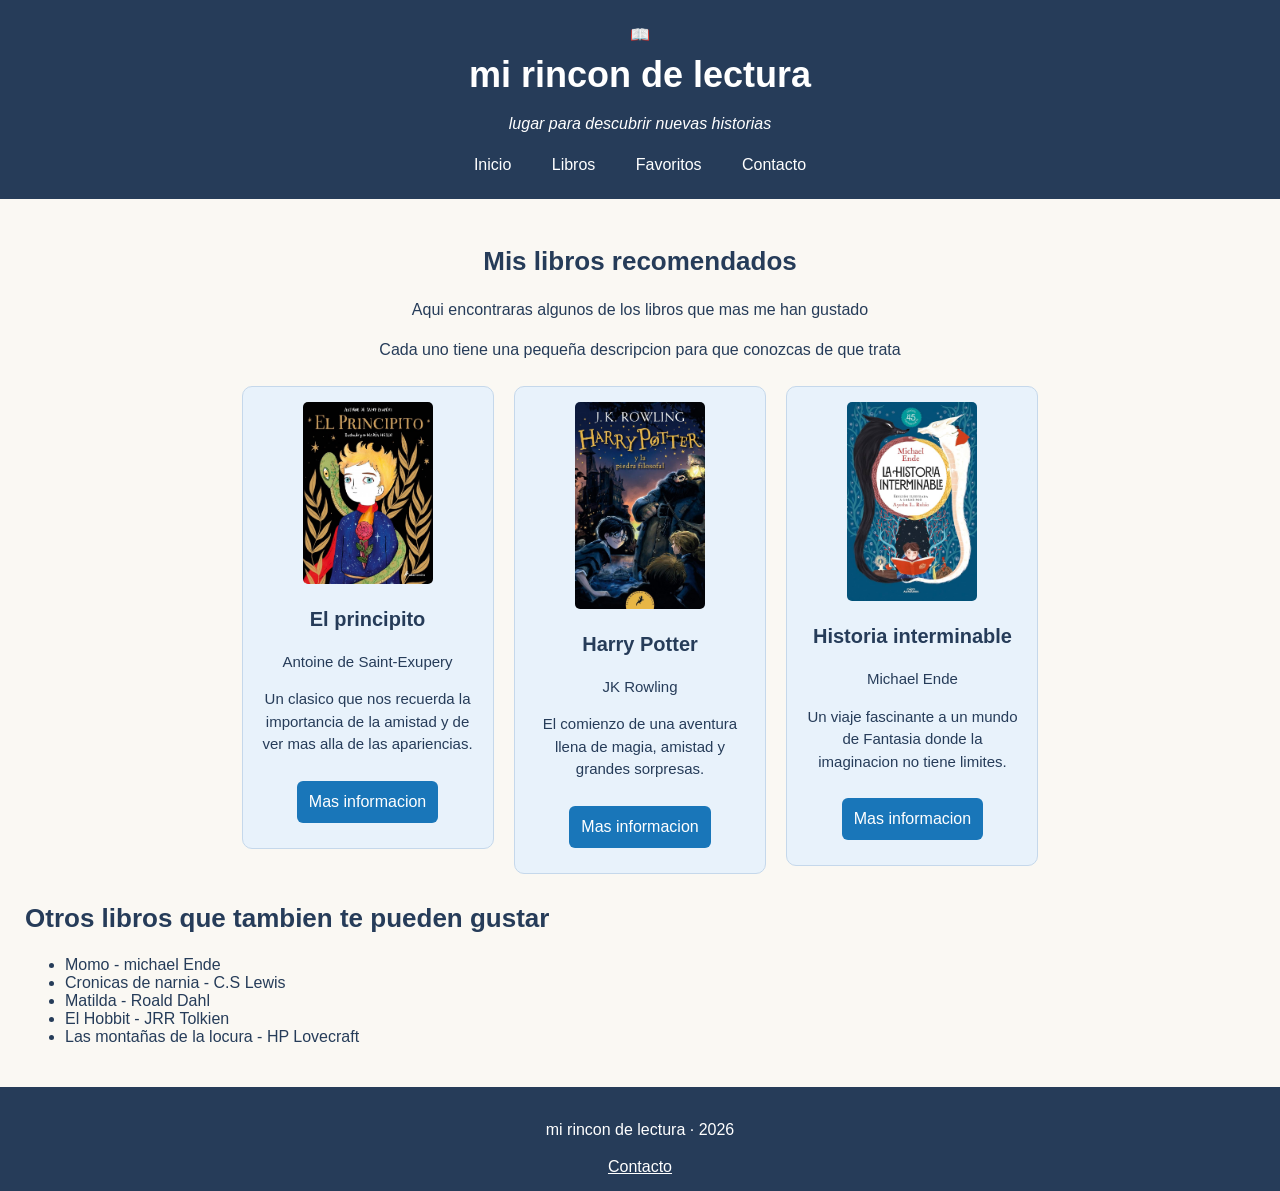
==== Libros.html @ d6117bf4 "proyecto libros" ====
<!DOCTYPE html>
<html lang="en">
<head>
    <meta charset="UTF-8">
    <meta name="viewport" content="width=device-width, initial-scale=1.0">
    <title>Mis libros recomendados</title>
    <link rel="stylesheet" href="CSS/estilos.css">
</head>
<body>
     <header id="cabecera">
      <div class="identidad">
        <span class="icono-libro">📖</span>
        <div>
          <h1>mi rincon de lectura</h1>
          <p>lugar para descubrir nuevas historias</p>
        </div>
      </div>
      <nav>
        <a href="index.html" >Inicio</a>
        <a href="Libros.html" class="activo">Libros</a>
        <a href="index.html#generos">Favoritos</a>
        <a href="#contacto">Contacto</a>
      </nav>
    </header>
    <main>
        <section id="catalogo">
            <h2>Mis libros recomendados</h2>
            <p>
                Aqui encontraras algunos de los libros
                que mas me han gustado
            </p>
            <p>
                Cada uno tiene una pequeña descripcion
                para que conozcas de que trata
        
            </p>

       
        <div class="tarjeta">
            <img src="img/principito.jpg"
            alt="portada de el principito"
            class="portada">
            <h3> El principito</h3>
            <p>Antoine de  Saint-Exupery</p>
            <p>
                Un clasico que nos recuerda la importancia
                de la amistad y de ver mas alla de las apariencias.
            </p>
            <a href="https://www.casadellibro.com/libro-el-principito-ilustrado-por-maria-hesse/9788419868251/17712657"
            class="boton"> Mas informacion</a>

            



        </div>



        <div class="tarjeta">
            <img src="img/HarryPotter.jpg"
            alt="portada de harry potter"
            class="portada">
            <h3> Harry Potter</h3>
            <p>JK Rowling</p>
            <p>
              El comienzo de una aventura llena de magia,
              amistad y grandes sorpresas.
            </p>
            <a href="https://www.casadellibro.com/libros-harry-potter?srsltid=AYCX9vJGs3A_HcEeoHxDnPtpG0_tHEri_4RXv8dHFEpYI2Ae2px4nLth&query=harry%20potter"
            class="boton"> Mas informacion</a>

        



        </div>

        <div class="tarjeta">
            <img src="img/HistoriaInterminable.jpg"
            alt="portada de la historia interminable"
            class="portada">
            <h3> Historia interminable</h3>
            <p>Michael Ende</p>

            <p>
               Un viaje fascinante a un mundo de Fantasia
               donde la imaginacion no tiene limites.
            </p>
            <a href="https://www.casadellibro.com/libro-la-historia-interminable-edicion-ilustrada-coleccion-alfaguara-clasicos/9788419688460/15855588"
            class="boton"> Mas informacion</a>

            



        </div>




 </section>


 <section id="otros libros">
    <h2>Otros libros que tambien te pueden gustar</h2>
    <ul>
        <li>
      Momo - michael Ende
        </li>
        <li>Cronicas de narnia - C.S Lewis    </li>
        <li>Matilda - Roald Dahl </li>
        <li>El Hobbit - JRR Tolkien </li>
        <li>Las montañas de la locura - HP Lovecraft</li>




    </ul>


 </section>
    </main>
     <footer id="contacto">
        <p> mi rincon de lectura · 2026</p>
        <a href="mailto:lectura@ejemplo.com">Contacto</a>
    </footer>
    
</body>
</html>
---- CSS/estilos.css ----
body{
font-family: Arial, Helvetica, sans-serif;
background-color: #faf8f3;
color: #263c59;
margin: 0;

}
main {

    padding: 25px;
}
h2 {
    color: #263c59;
    font-size: 26px;

}
p {
    line-height: 1.5;
}
#cabecera {
    background-color: #263c59;
    color: white;
    text-align: center;
    padding: 25px;

}

#cabecera h1 {
    font-size: 36px;
    margin: 10px;

}
#cabecera p {
    
    font-style: italic;
}
nav {
margin-top: 20px;
}
nav a {
    color: white;
    text-decoration: none;
    margin: 10px;
    padding: 8px;

}
nav a:hover {
    background-color: #1976b9;
    border-radius: 5px;

}
nav a :active {
    background-color: #1976b9;
    border-radius: 5px;
}
#inicio {
    padding: 20px;
    background-color: white;

}
#inicio img {
    width: 250px;
    border-radius: 10px;


}

.boton {
    display: inline-block;
    background-color: #1976b9;
    color: white;
    padding: 12px;
    margin: 10px;
    text-decoration: none;
    border-radius: 6px;
}
#generos {
    background-color: #e8f2fb;
    padding: 20px;
    text-align: center;

}
.genero {
    display: inline-block;
    vertical-align: top;
    background-color: white;
    width: 170px;
    min-height: 130px;
    margin: 8px;
    padding: 15px;
    border: 1px solid#c5d8eb;
    border-radius: 8px;


}
.genero h3 {
    color: #263c59;


}

#recomendacion {
    
    background-color: #fce8ec;
    
    padding: 20px;
    
    margin-top: 20px;
    border-radius: 5px;

} 
.portada {
    width: 130px;
    border-radius: 5px;

}
.cita {
background-color: #fff5e5;
padding: 12px;
font-style: italic;
text-align: center;
border-radius: 6px;    
}

#catalogo {
    text-align: center;
}

.tarjeta {
    display: inline-block;
    vertical-align: top;
    width: 220px;
    min-height: 420px;
    background-color: #e8f2fb;
    border: 1px solid #c5d8eb;
    border-radius: 10px;
    padding: 15px;
    margin: 8px;
    text-align: center;

}
.tarjeta h3 {
    font-size: 20px;

}

.tarjeta p {
    font-size: 15px;

}
#otros-libros {
    background-color: #fff5e5;
    padding: 20px;
    margin-top: 20px;
    border-radius: 10px;

}

#otros-libros li {
    margin: 8px;
}
footer {
    background-color: #263c59;
    color: white;
    text-align: center;
    padding: 15px;

}
footer a {
    color: white;
}
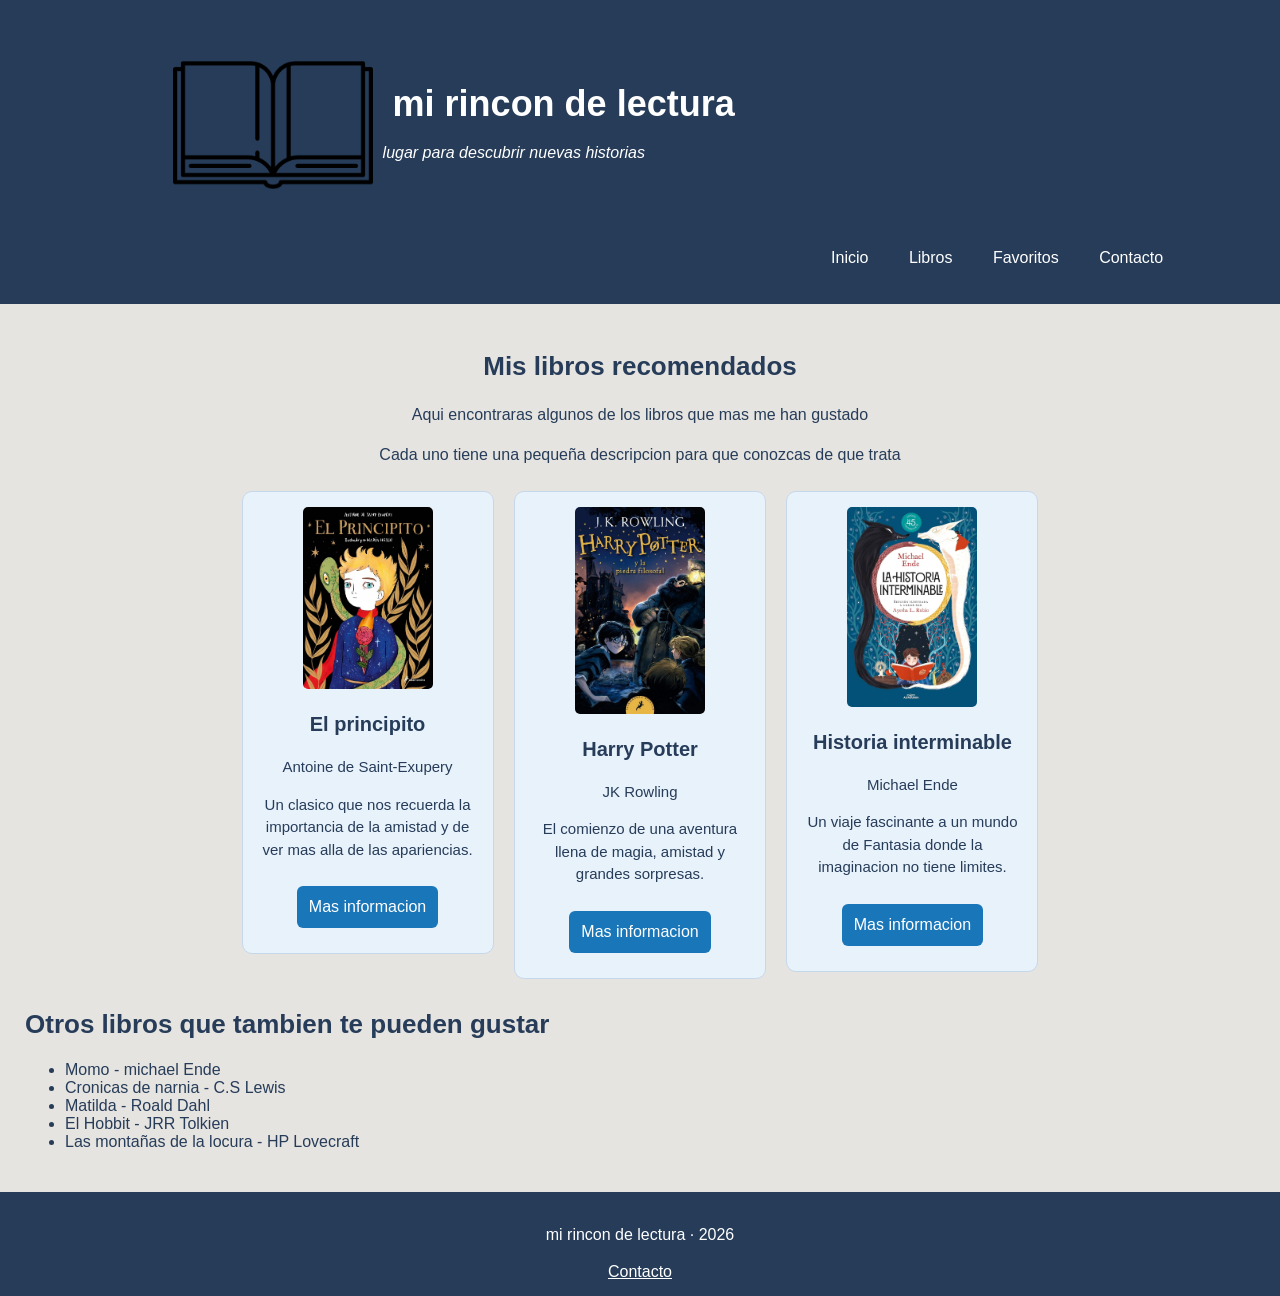
==== commit 6166a801: "pagina web libros" ====
--- a/Libros.html
+++ b/Libros.html
@@ -9,7 +9,7 @@
 <body>
      <header id="cabecera">
       <div class="identidad">
-        <span class="icono-libro">📖</span>
+        <a ><img src="img/logolibrosinfondo.png" alt="loglibro" id="logolibro"></a>
         <div>
           <h1>mi rincon de lectura</h1>
           <p>lugar para descubrir nuevas historias</p>
--- a/CSS/estilos.css
+++ b/CSS/estilos.css
@@ -1,8 +1,9 @@
 body{
 font-family: Arial, Helvetica, sans-serif;
-background-color: #faf8f3;
+background-color: #e6e4e0;
 color: #263c59;
 margin: 0;
+
 
 }
 main {
@@ -19,23 +20,45 @@
 }
 #cabecera {
     background-color: #263c59;
+
     color: white;
+
     text-align: center;
+
     padding: 25px;
+    
 
+}
+#logolibro {
+    padding-right:10px;
+    opacity: 100%;
+    width: 200px;
+    
 }
 
 #cabecera h1 {
     font-size: 36px;
     margin: 10px;
 
+
 }
+
 #cabecera p {
     
     font-style: italic;
 }
+.identidad {
+    display: flex;
+    align-items: center;
+    text-align: start;
+    padding-left: 12%;
+    margin: 0;
+}
 nav {
 margin-top: 20px;
+text-align: end;
+padding-right: 6%;
+padding-bottom: 1%;
 }
 nav a {
     color: white;
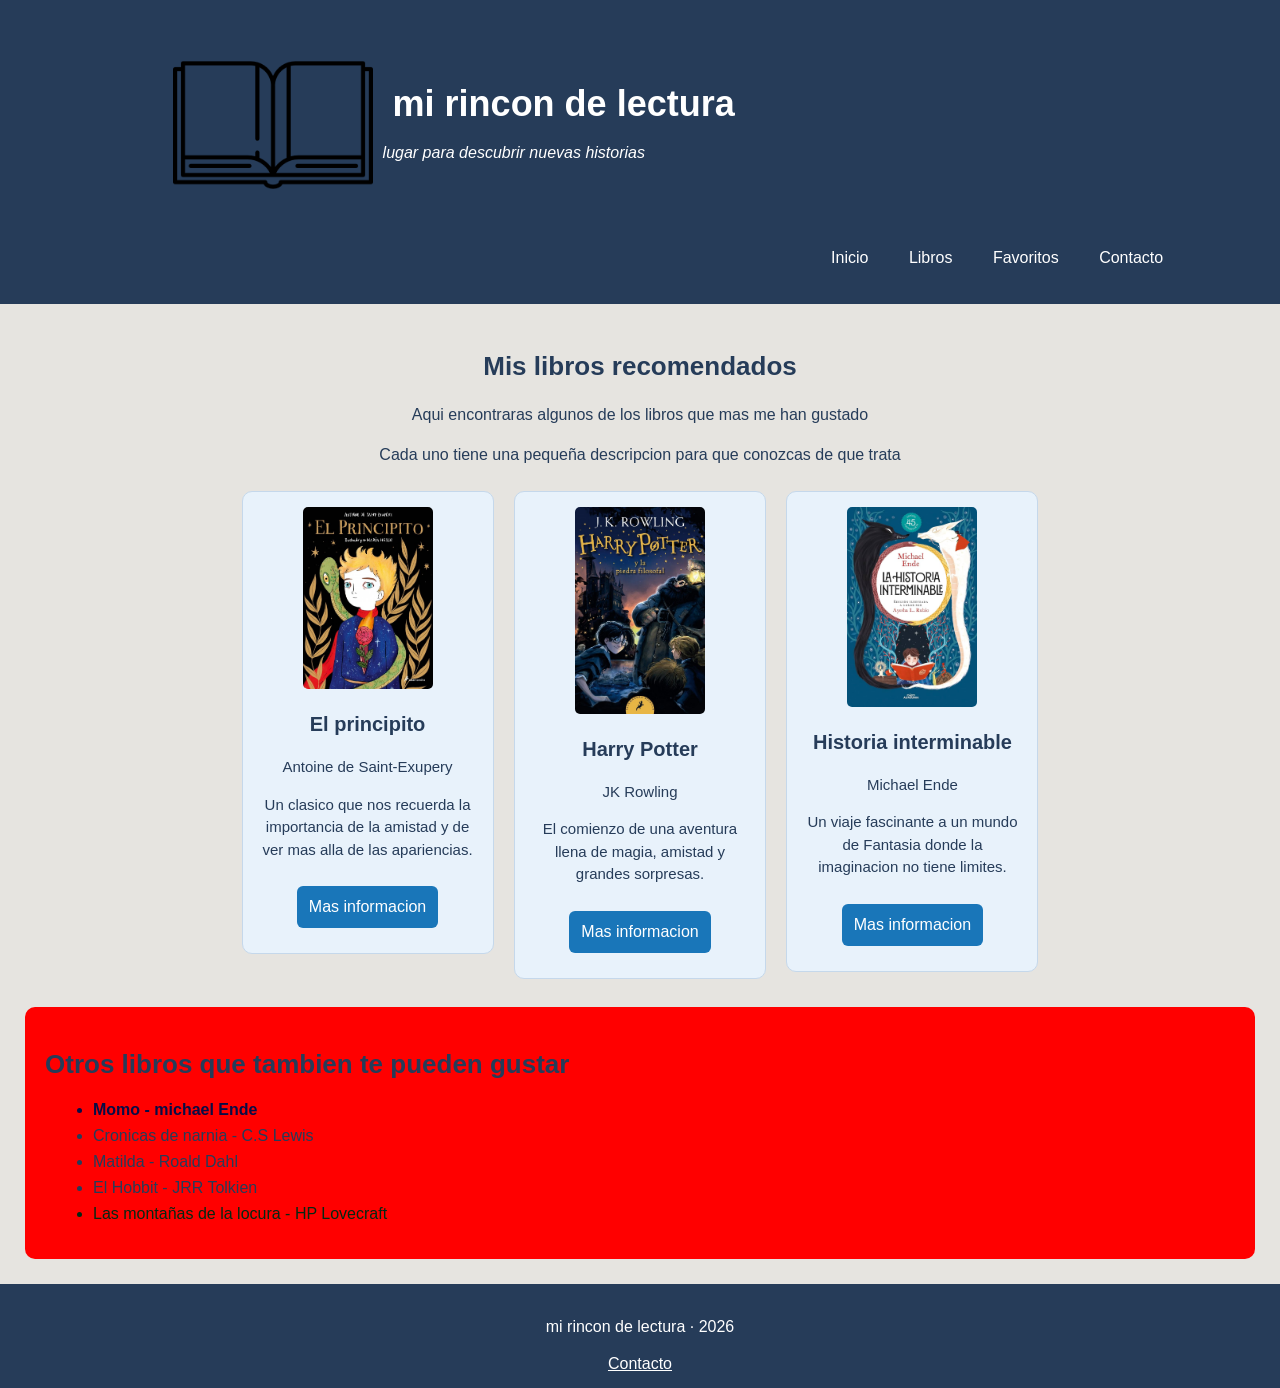
==== commit 7beed037: "ultimas modificaciones web libros" ====
--- a/Libros.html
+++ b/Libros.html
@@ -102,7 +102,7 @@
  </section>
 
 
- <section id="otros libros">
+ <section id="otros-libros">
     <h2>Otros libros que tambien te pueden gustar</h2>
     <ul>
         <li>
--- a/CSS/estilos.css
+++ b/CSS/estilos.css
@@ -1,3 +1,4 @@
+/*ESTILOS GENERALES*/
 body{
 font-family: Arial, Helvetica, sans-serif;
 background-color: #e6e4e0;
@@ -6,6 +7,8 @@
 
 
 }
+a:visited {
+    color: purple;}
 main {
 
     padding: 25px;
@@ -18,6 +21,7 @@
 p {
     line-height: 1.5;
 }
+/*CABECERA*/
 #cabecera {
     background-color: #263c59;
 
@@ -54,6 +58,7 @@
     padding-left: 12%;
     margin: 0;
 }
+/*NAVEGACION*/
 nav {
 margin-top: 20px;
 text-align: end;
@@ -72,10 +77,18 @@
     border-radius: 5px;
 
 }
-nav a :active {
+nav a:active {
     background-color: #1976b9;
     border-radius: 5px;
-}
+
+}
+nav a:focus{
+
+    border-radius: 40px ;
+    outline: 5px solid red;
+}
+
+/*BIENVENIDA*/
 #inicio {
     padding: 20px;
     background-color: white;
@@ -97,12 +110,28 @@
     text-decoration: none;
     border-radius: 6px;
 }
+.boton:active {
+
+    background-color: red;
+    
+}
+/*GENEROS*/
 #generos {
     background-color: #e8f2fb;
     padding: 20px;
     text-align: center;
-
-}
+    
+
+}
+.genero:hover {
+    background-color: red;
+}
+.iconogenero {
+
+    width: 100px;
+
+}
+    
 .genero {
     display: inline-block;
     vertical-align: top;
@@ -113,6 +142,7 @@
     padding: 15px;
     border: 1px solid#c5d8eb;
     border-radius: 8px;
+    height: 250px;
 
 
 }
@@ -121,7 +151,7 @@
 
 
 }
-
+/*RECOMENDACION*/
 #recomendacion {
     
     background-color: #fce8ec;
@@ -144,6 +174,7 @@
 text-align: center;
 border-radius: 6px;    
 }
+/*CATALOGO*/
 
 #catalogo {
     text-align: center;
@@ -171,6 +202,14 @@
     font-size: 15px;
 
 }
+.tarjeta:hover {
+    border: 4px solid orangered;
+    border-radius: 15px;
+    
+}
+
+
+/*OTROS LIBROS*/
 #otros-libros {
     background-color: #fff5e5;
     padding: 20px;
@@ -179,9 +218,30 @@
 
 }
 
+
 #otros-libros li {
     margin: 8px;
-}
+
+}
+
+
+
+    
+#otros-libros li:first-child {
+
+    font-weight: bold;
+     color: rgb(7, 13, 70);
+    
+}
+
+#otros-libros li:last-child {
+    color: #042913;
+}
+
+#otros-libros:nth-child(even) {
+    background-color:red;
+}
+/*PIE DE PAGINA*/
 footer {
     background-color: #263c59;
     color: white;
@@ -191,4 +251,8 @@
 }
 footer a {
     color: white;
+}
+.redes {
+    width: 30px;
+    height: 30px;
 }
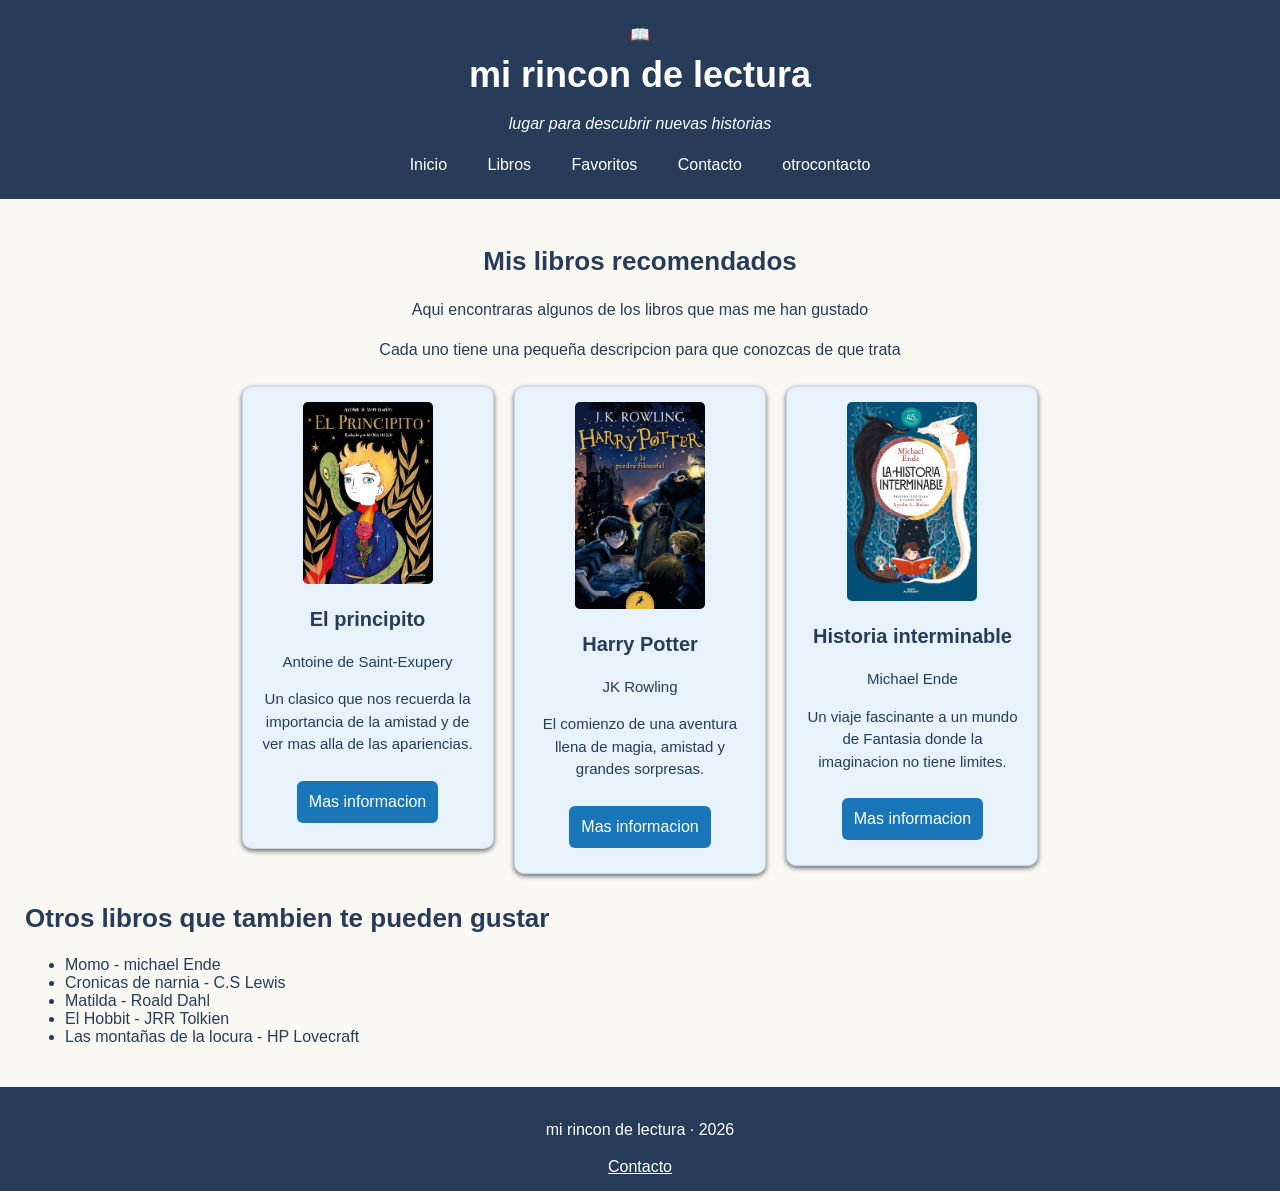
==== commit 632a63ae: "mod911" ====
--- a/Libros.html
+++ b/Libros.html
@@ -9,7 +9,7 @@
 <body>
      <header id="cabecera">
       <div class="identidad">
-        <a ><img src="img/logolibrosinfondo.png" alt="loglibro" id="logolibro"></a>
+        <span class="icono-libro">📖</span>
         <div>
           <h1>mi rincon de lectura</h1>
           <p>lugar para descubrir nuevas historias</p>
@@ -20,6 +20,7 @@
         <a href="Libros.html" class="activo">Libros</a>
         <a href="index.html#generos">Favoritos</a>
         <a href="#contacto">Contacto</a>
+        <a href="Documentos/Guiaanfibiosespaña.pdf" download="misdocumentos">otrocontacto</a>
       </nav>
     </header>
     <main>
@@ -102,7 +103,7 @@
  </section>
 
 
- <section id="otros-libros">
+ <section id="otros libros">
     <h2>Otros libros que tambien te pueden gustar</h2>
     <ul>
         <li>
--- a/CSS/estilos.css
+++ b/CSS/estilos.css
@@ -1,99 +1,76 @@
-/*ESTILOS GENERALES*/
-body{
-font-family: Arial, Helvetica, sans-serif;
-background-color: #e6e4e0;
-color: #263c59;
-margin: 0;
-
-
-}
-a:visited {
-    color: purple;}
+body {
+    font-family: Arial, Helvetica, sans-serif;
+    background-color: #faf8f3;
+    color: #263c59;
+    margin: 0;
+
+}
+
 main {
 
     padding: 25px;
 }
+
 h2 {
     color: #263c59;
     font-size: 26px;
 
 }
+
 p {
     line-height: 1.5;
 }
-/*CABECERA*/
+
 #cabecera {
     background-color: #263c59;
-
-    color: white;
-
-    text-align: center;
-
+    color: white;
+    text-align: center;
     padding: 25px;
-    
-
-}
-#logolibro {
-    padding-right:10px;
-    opacity: 100%;
-    width: 200px;
-    
+
 }
 
 #cabecera h1 {
     font-size: 36px;
     margin: 10px;
 
-
 }
 
 #cabecera p {
-    
+
     font-style: italic;
 }
-.identidad {
-    display: flex;
-    align-items: center;
-    text-align: start;
-    padding-left: 12%;
-    margin: 0;
-}
-/*NAVEGACION*/
+
 nav {
-margin-top: 20px;
-text-align: end;
-padding-right: 6%;
-padding-bottom: 1%;
-}
+    margin-top: 20px;
+}
+
 nav a {
     color: white;
     text-decoration: none;
     margin: 10px;
     padding: 8px;
-
-}
+    transition: 3s;
+    transition: transform 0.5s
+}
+
 nav a:hover {
     background-color: #1976b9;
     border-radius: 5px;
-
-}
-nav a:active {
+    transform: scale(0.9);
+
+}
+
+nav a :active {
     background-color: #1976b9;
     border-radius: 5px;
-
-}
-nav a:focus{
-
-    border-radius: 40px ;
-    outline: 5px solid red;
-}
-
-/*BIENVENIDA*/
+}
+
 #inicio {
     padding: 20px;
     background-color: white;
 
 }
+
 #inicio img {
     width: 250px;
     border-radius: 10px;
@@ -109,29 +86,29 @@
     margin: 10px;
     text-decoration: none;
     border-radius: 6px;
-}
-.boton:active {
-
-    background-color: red;
-    
-}
-/*GENEROS*/
+    transform: 0.5s;
+    transition: transform 5s, background-color 5s;
+
+
+}
+
+.boton:hover {
+    transform: translateX(20px);
+    background-color: crimson;
+
+
+
+
+}
+
+
 #generos {
     background-color: #e8f2fb;
     padding: 20px;
     text-align: center;
-    
-
-}
-.genero:hover {
-    background-color: red;
-}
-.iconogenero {
-
-    width: 100px;
-
-}
-    
+
+}
+
 .genero {
     display: inline-block;
     vertical-align: top;
@@ -142,39 +119,54 @@
     padding: 15px;
     border: 1px solid#c5d8eb;
     border-radius: 8px;
-    height: 250px;
-
-
-}
+
+
+}
+
 .genero h3 {
     color: #263c59;
 
 
 }
-/*RECOMENDACION*/
+
 #recomendacion {
-    
+
     background-color: #fce8ec;
-    
+
     padding: 20px;
-    
+
     margin-top: 20px;
     border-radius: 5px;
 
-} 
+}
+
 .portada {
     width: 130px;
     border-radius: 5px;
 
 }
+
+
+.portada:hover {
+
+    transform: scale(1.2);
+    transform: rotate(-90deg);
+
+
+
+
+
+}
+
+
+
 .cita {
-background-color: #fff5e5;
-padding: 12px;
-font-style: italic;
-text-align: center;
-border-radius: 6px;    
-}
-/*CATALOGO*/
+    background-color: #fff5e5;
+    padding: 12px;
+    font-style: italic;
+    text-align: center;
+    border-radius: 6px;
+}
 
 #catalogo {
     text-align: center;
@@ -191,8 +183,36 @@
     padding: 15px;
     margin: 8px;
     text-align: center;
-
-}
+    transition: transform 5s;
+    box-shadow: 0 2px 5px rgba(0, 0, 0, 0.596);
+    transition: transform 0.5s, box-shadow 0.5s;
+}
+
+
+
+@keyframes mover {
+    from {
+        transform: translateX(0);
+    }
+
+    to {
+        transform: translateX(200px);
+    }
+}
+
+
+
+
+.tarjeta {
+    animation: mover 5s ease-out;
+}
+
+.tarjeta:hover {
+
+    transform: translateY(-10px);
+    box-shadow: 0 10px 20px rgba(0, 0, 0, 0.712)
+}
+
 .tarjeta h3 {
     font-size: 20px;
 
@@ -202,14 +222,7 @@
     font-size: 15px;
 
 }
-.tarjeta:hover {
-    border: 4px solid orangered;
-    border-radius: 15px;
-    
-}
-
-
-/*OTROS LIBROS*/
+
 #otros-libros {
     background-color: #fff5e5;
     padding: 20px;
@@ -218,30 +231,10 @@
 
 }
 
-
 #otros-libros li {
     margin: 8px;
-
-}
-
-
-
-    
-#otros-libros li:first-child {
-
-    font-weight: bold;
-     color: rgb(7, 13, 70);
-    
-}
-
-#otros-libros li:last-child {
-    color: #042913;
-}
-
-#otros-libros:nth-child(even) {
-    background-color:red;
-}
-/*PIE DE PAGINA*/
+}
+
 footer {
     background-color: #263c59;
     color: white;
@@ -249,10 +242,83 @@
     padding: 15px;
 
 }
+
 footer a {
     color: white;
 }
-.redes {
-    width: 30px;
-    height: 30px;
-}+
+@keyframes cambiarcolor {
+    0% {
+        color: #263c59;
+    }
+
+    20% {
+        color: red;
+    }
+
+    50% {
+        color: orangered;
+    }
+
+    70% {
+        color: chartreuse;
+    }
+
+    90% {
+        color: deeppink;
+    }
+
+    100% {
+        color: black;
+    }
+
+}
+
+h1 {
+    animation: cambiarcolor 10s;
+    animation-delay: 2s;
+    animation-iteration-count: infinite;
+    
+}
+@keyframes girar {
+    from {
+        transform: rotate(0deg);
+    }
+
+    to {
+        transform: rotate(360deg);
+    }
+}
+
+.portada {animation:girar 3s;
+}
+
+@keyframes aparecer {
+    from {
+        opacity: 0;
+    }
+
+    to {opacity: 1;
+    }
+}
+#inicio {
+    animation: aparecer 2s;
+}
+@keyframes palpitar {
+    0% {
+       transform: scale(1);
+    }
+
+    50% {
+     transform: scale(1.1);
+    }
+
+    100% {
+        transform: scale(1);
+    }
+}
+.boton {
+    animation: palpitar 4s infinite;
+}
+
+
